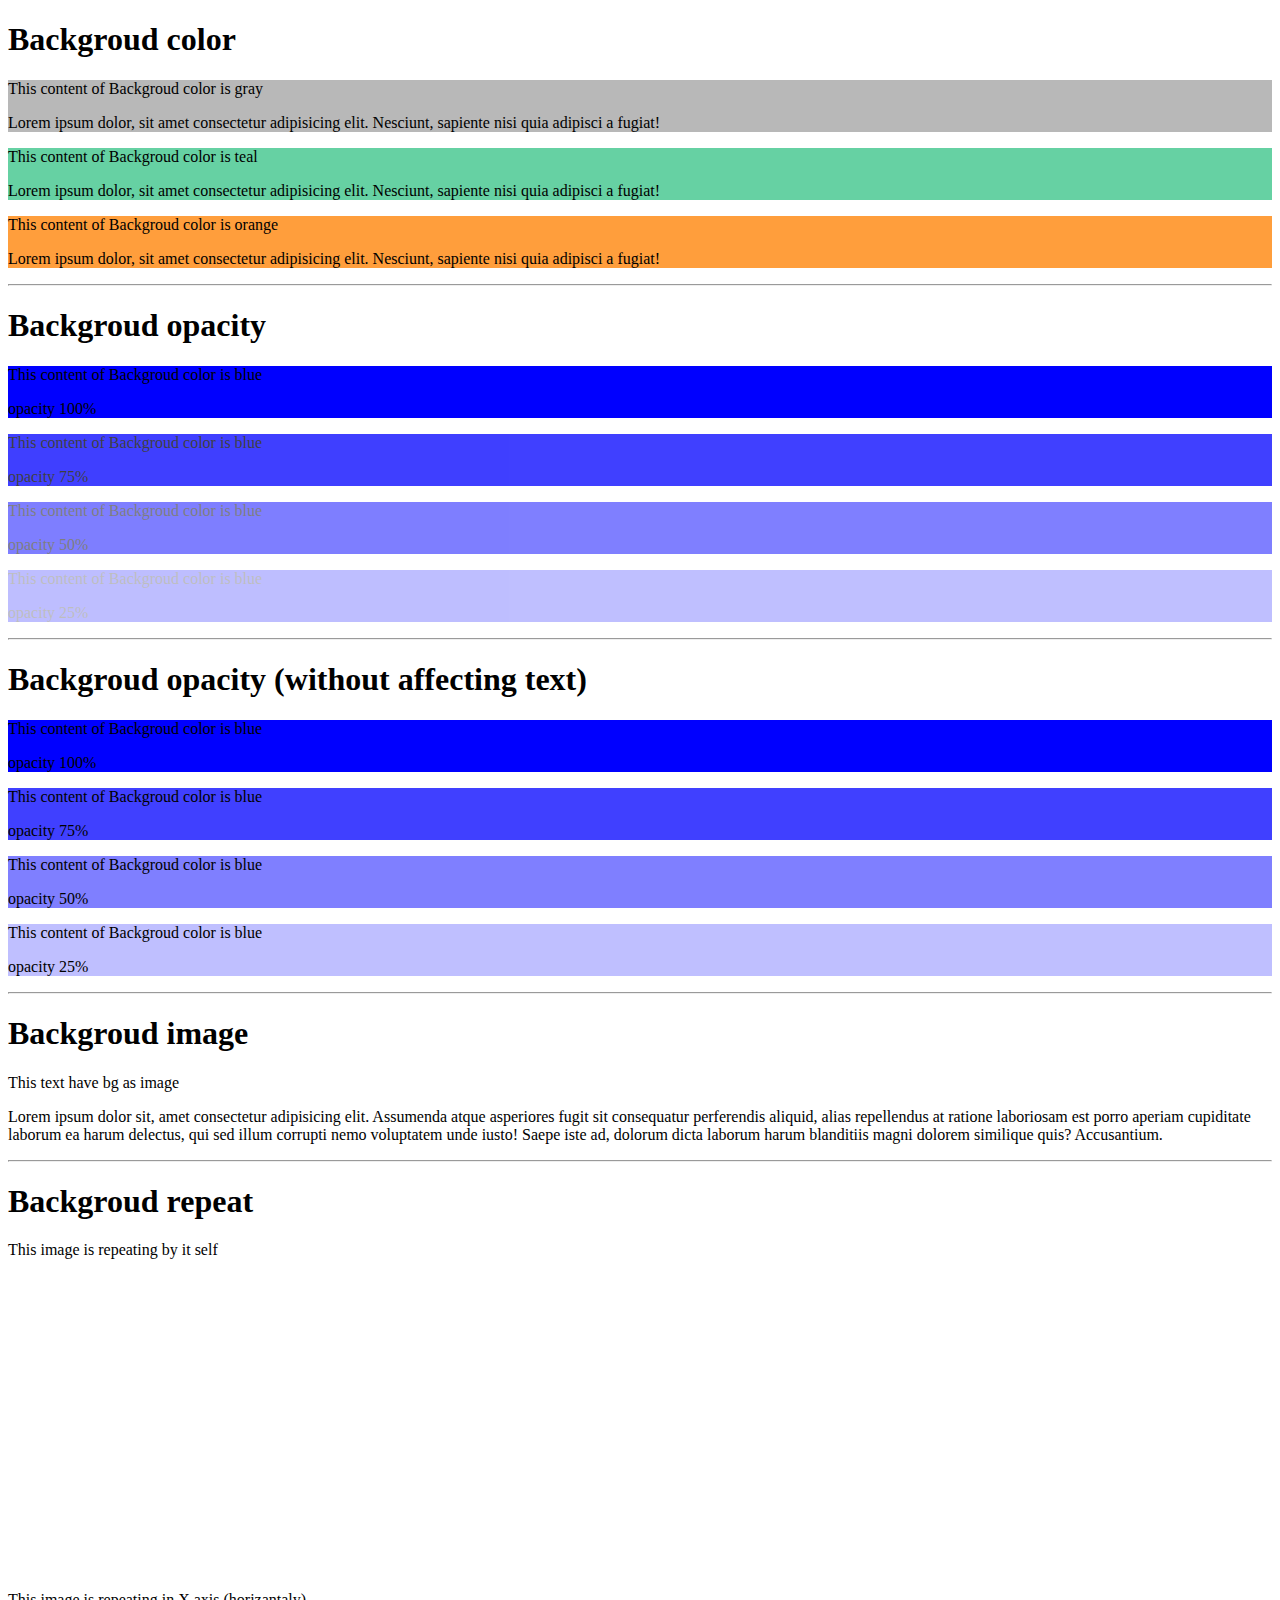
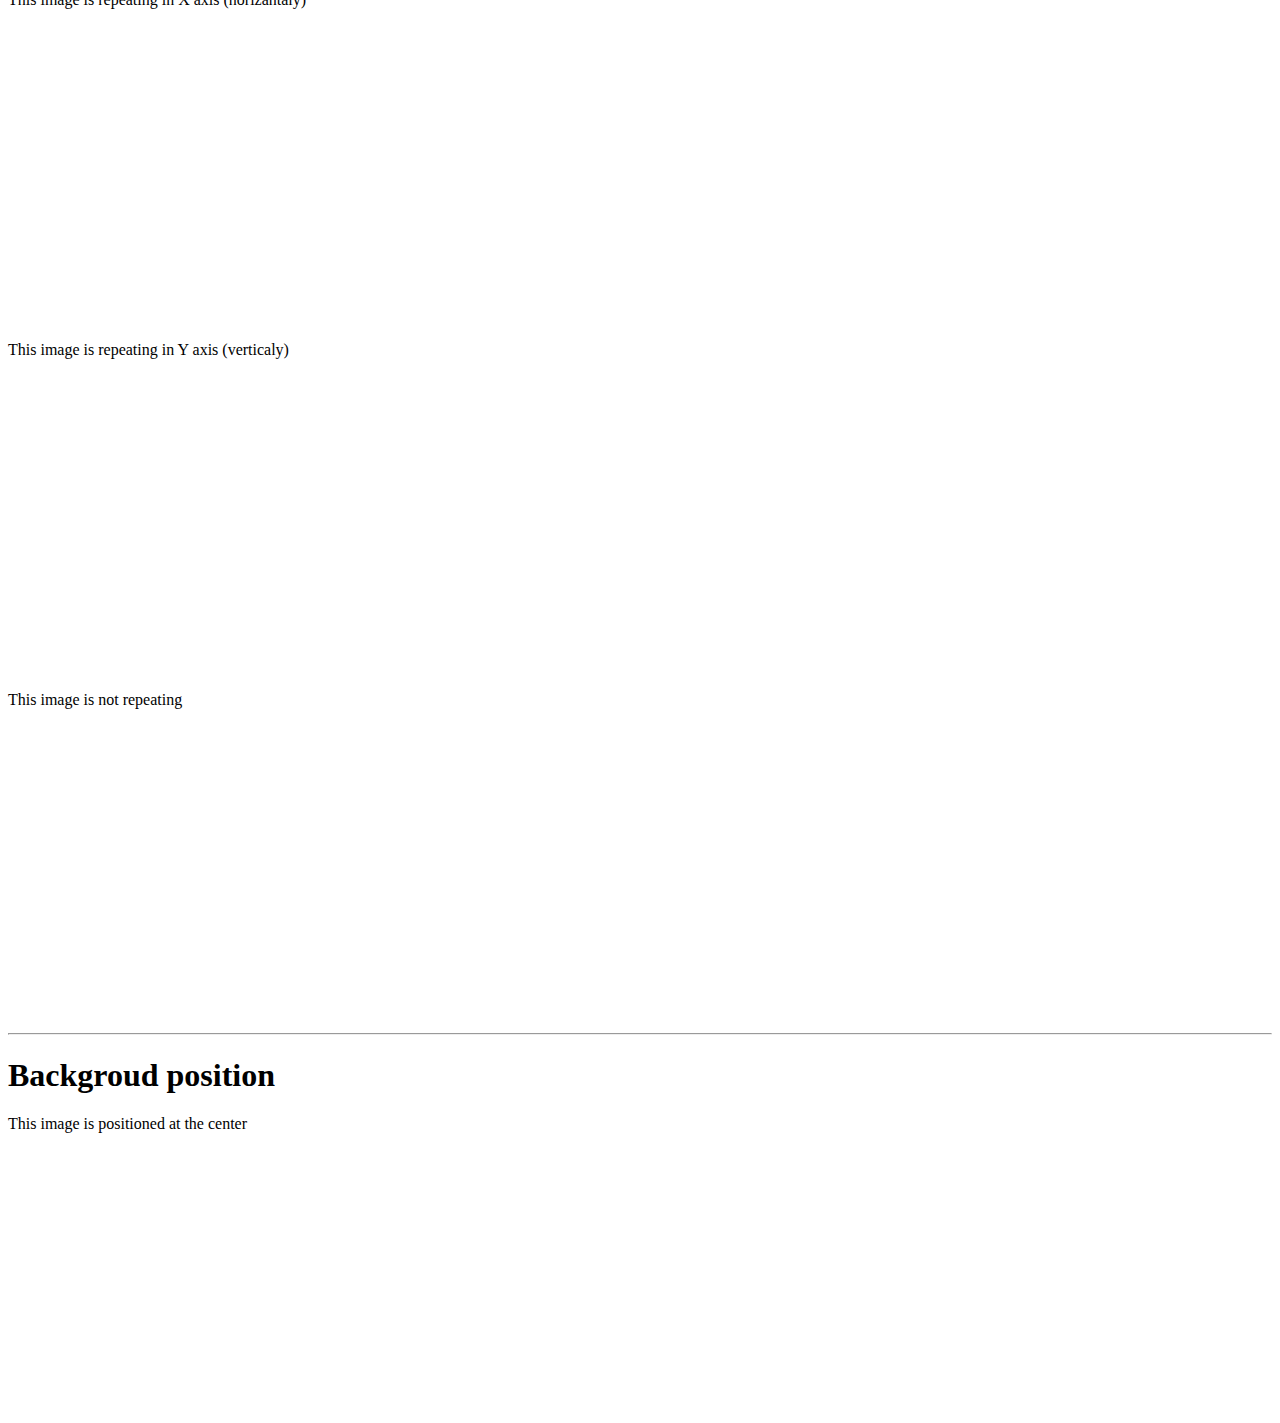
==== (02)_CSS_background/index.html @ 329bac16 "lesson 2" ====
<!DOCTYPE html>
<html lang="en">
<head>
    <meta charset="UTF-8">
    <meta name="viewport" content="width=device-width, initial-scale=1.0">
    <link rel="stylesheet" href="style.css">
    <title>Document</title>
</head>
<body>

    <!-- Backgroud color -->
    <h1>Backgroud color</h1>
    
    <div class="bg-gray">
        <p>This content of Backgroud color is gray</p>
        <p>Lorem ipsum dolor, sit amet consectetur adipisicing elit. Nesciunt, sapiente nisi quia adipisci a fugiat!</p>
    </div>

    <div class="bg-teal">
        <p>This content of Backgroud color is teal</p>
        <p>Lorem ipsum dolor, sit amet consectetur adipisicing elit. Nesciunt, sapiente nisi quia adipisci a fugiat!</p>
    </div>

    <div class="bg-orange">
        <p>This content of Backgroud color is orange</p>
        <p>Lorem ipsum dolor, sit amet consectetur adipisicing elit. Nesciunt, sapiente nisi quia adipisci a fugiat!</p>
    </div>

    <!-- Backgroud opacity --> <hr>
     <h1>Backgroud opacity</h1>

     <div class="bg-blue-100">
        <p>This content of Backgroud color is blue</p>
        <p>opacity 100%</p>
     </div>

     <div class="bg-blue-75">
        <p>This content of Backgroud color is blue</p>
        <p>opacity 75%</p>
     </div>

     <div class="bg-blue-50">
        <p>This content of Backgroud color is blue</p>
        <p>opacity 50%</p>
     </div>

     <div class="bg-blue-25">
        <p>This content of Backgroud color is blue</p>
        <p>opacity 25%</p>
     </div>
    
     <!-- Backgroud opacity (without affecting text) --> <hr>
      <h1>Backgroud opacity (without affecting text)</h1>

      <div class="bg2-blue-100">
        <p>This content of Backgroud color is blue</p>
        <p>opacity 100%</p>
     </div>

     <div class="bg2-blue-75">
        <p>This content of Backgroud color is blue</p>
        <p>opacity 75%</p>
     </div>

     <div class="bg2-blue-50">
        <p>This content of Backgroud color is blue</p>
        <p>opacity 50%</p>
     </div>

     <div class="bg2-blue-25">
        <p>This content of Backgroud color is blue</p>
        <p>opacity 25%</p>
     </div>

     <!-- Backgroud image --> <hr>
      <h1>Backgroud image</h1>
      
      <div class="bg-img"> 
        <p>This text have bg as image</p>
        <p>Lorem ipsum dolor sit, amet consectetur adipisicing elit. Assumenda atque asperiores fugit sit consequatur perferendis aliquid, alias repellendus at ratione laboriosam est porro aperiam cupiditate laborum ea harum delectus, qui sed illum corrupti nemo voluptatem unde iusto! Saepe iste ad, dolorum dicta laborum harum blanditiis magni dolorem similique quis? Accusantium.</p>       
      </div>

      <!-- Backgroud image Repeat --> <hr>
      <h1>Backgroud repeat</h1>

      <p>This image is repeating by it self</p>
      <div class="size bg-img">
      </div>

      <p>This image is repeating in X axis (horizantaly)</p>
      <div class="size bg-img-x">
      </div>

      <p>This image is repeating in Y axis (verticaly)</p>
      <div class="size bg-img-y">
      </div>

      <p>This image is not repeating</p>
      <div class="size bg-img-nr">
      </div>

      <!-- Backgroud image position --> <hr>
      <h1>Backgroud position</h1>
      <div class="size bg-img-pos">
        <p>This image is positioned at the center</p>
</body>
</html>
---- (02)_CSS_background/style.css ----
body{
    font-family: tahoma;
}

.size{
    width: 100%;
    height: 300px;
}


/* background color */
.bg-gray{background-color: #b8b8b8;}
.bg-teal{background-color: #66d1a3;}
.bg-orange{background-color: #ff9e3c;}

/* background color with opacity */
.bg-blue-100{
    background-color: blue;
}

.bg-blue-75{
    background-color: blue;
    opacity: 0.75;
}

.bg-blue-50{
    background-color: blue;
    opacity: 0.5;
}

.bg-blue-25{
    background-color: blue;
    opacity: 0.25;
}

/* background color with opacity (without affecting text) */
.bg2-blue-100{background-color: blue;}

.bg2-blue-75{background-color: rgba(0, 0, 255, 0.75);}

.bg2-blue-50{background-color: rgba(0, 0, 255, 0.5);}

.bg2-blue-25{background-color: rgba(0, 0, 255, 0.25);}

/* background image  */

.bg-img{
    background-image: url('../\(00\)_CSS_asset/paper.png');

}

/* background image repeat */

/* note this best function of X and Y is to repeat simple gradient image with 1x(more) pixel 
size to make web run faster. not recomend for complex image */

/* source = https://dummyimage.com/ */

.bg-img-x{
    background-image: url('https://dummyimage.com/1x300/9900ff/ffffff.png');
    background-repeat: repeat-x;
}

.bg-img-y{
    background-image: url('https://dummyimage.com/300x1/9900ff/ffffff.png');
    background-repeat: repeat-y;
}

.bg-img-nr{
    background-image: url('../\(00\)_CSS_asset/paper.png');
    background-repeat: no-repeat;
}

/* background image position */
.bg-img-pos{
    background-image: url('../\(00\)_CSS_asset/paper.png');
    background-position: center;
    background-repeat: no-repeat;
}
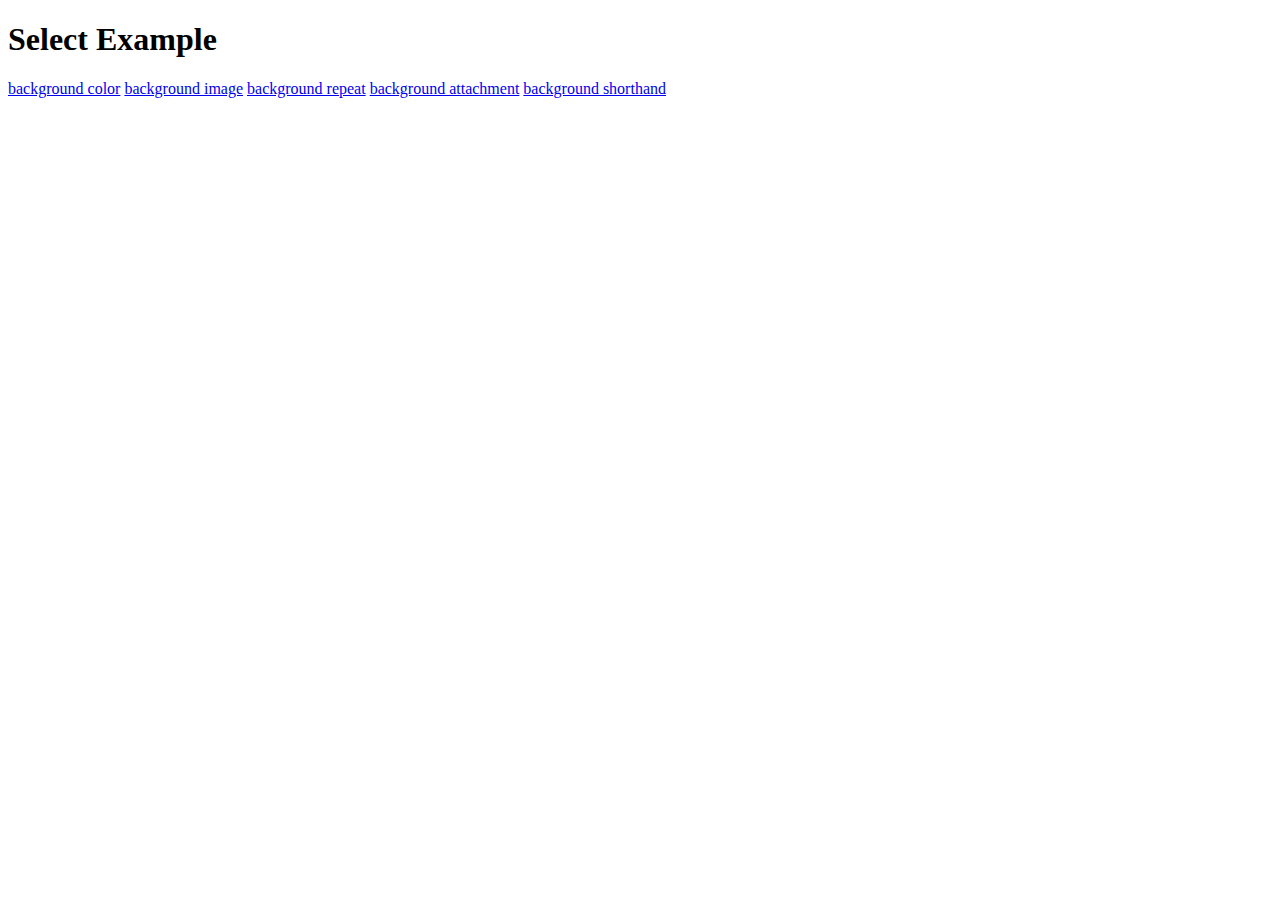
==== commit a42b9938: "lesson 2" ====
--- a/(02)_CSS_background/index.html
+++ b/(02)_CSS_background/index.html
@@ -1,107 +1,24 @@
 <!DOCTYPE html>
 <html lang="en">
 <head>
-    <meta charset="UTF-8">
-    <meta name="viewport" content="width=device-width, initial-scale=1.0">
-    <link rel="stylesheet" href="style.css">
-    <title>Document</title>
+   <meta charset="UTF-8">
+   <meta name="viewport" content="width=device-width, initial-scale=1.0">
+   <title>Document</title>
+   <link rel="stylesheet" href="style.css">
 </head>
 <body>
 
-    <!-- Backgroud color -->
-    <h1>Backgroud color</h1>
-    
-    <div class="bg-gray">
-        <p>This content of Backgroud color is gray</p>
-        <p>Lorem ipsum dolor, sit amet consectetur adipisicing elit. Nesciunt, sapiente nisi quia adipisci a fugiat!</p>
-    </div>
+   <div class="container">
+      <h1>Select Example</h1>
+      <div class="card">
+          <a href="./backgroud-color/index.html">background color</a>
+          <a href="./background-image/index.html">background image</a>
+          <a href="./background-repeat/index.html">background repeat</a>
+          <a href="./background-attachment/index.html">background attachment</a>
+          <a href="./background-shorthand/index.html">background shorthand</a>
 
-    <div class="bg-teal">
-        <p>This content of Backgroud color is teal</p>
-        <p>Lorem ipsum dolor, sit amet consectetur adipisicing elit. Nesciunt, sapiente nisi quia adipisci a fugiat!</p>
-    </div>
+      </div>
+  </div>
 
-    <div class="bg-orange">
-        <p>This content of Backgroud color is orange</p>
-        <p>Lorem ipsum dolor, sit amet consectetur adipisicing elit. Nesciunt, sapiente nisi quia adipisci a fugiat!</p>
-    </div>
-
-    <!-- Backgroud opacity --> <hr>
-     <h1>Backgroud opacity</h1>
-
-     <div class="bg-blue-100">
-        <p>This content of Backgroud color is blue</p>
-        <p>opacity 100%</p>
-     </div>
-
-     <div class="bg-blue-75">
-        <p>This content of Backgroud color is blue</p>
-        <p>opacity 75%</p>
-     </div>
-
-     <div class="bg-blue-50">
-        <p>This content of Backgroud color is blue</p>
-        <p>opacity 50%</p>
-     </div>
-
-     <div class="bg-blue-25">
-        <p>This content of Backgroud color is blue</p>
-        <p>opacity 25%</p>
-     </div>
-    
-     <!-- Backgroud opacity (without affecting text) --> <hr>
-      <h1>Backgroud opacity (without affecting text)</h1>
-
-      <div class="bg2-blue-100">
-        <p>This content of Backgroud color is blue</p>
-        <p>opacity 100%</p>
-     </div>
-
-     <div class="bg2-blue-75">
-        <p>This content of Backgroud color is blue</p>
-        <p>opacity 75%</p>
-     </div>
-
-     <div class="bg2-blue-50">
-        <p>This content of Backgroud color is blue</p>
-        <p>opacity 50%</p>
-     </div>
-
-     <div class="bg2-blue-25">
-        <p>This content of Backgroud color is blue</p>
-        <p>opacity 25%</p>
-     </div>
-
-     <!-- Backgroud image --> <hr>
-      <h1>Backgroud image</h1>
-      
-      <div class="bg-img"> 
-        <p>This text have bg as image</p>
-        <p>Lorem ipsum dolor sit, amet consectetur adipisicing elit. Assumenda atque asperiores fugit sit consequatur perferendis aliquid, alias repellendus at ratione laboriosam est porro aperiam cupiditate laborum ea harum delectus, qui sed illum corrupti nemo voluptatem unde iusto! Saepe iste ad, dolorum dicta laborum harum blanditiis magni dolorem similique quis? Accusantium.</p>       
-      </div>
-
-      <!-- Backgroud image Repeat --> <hr>
-      <h1>Backgroud repeat</h1>
-
-      <p>This image is repeating by it self</p>
-      <div class="size bg-img">
-      </div>
-
-      <p>This image is repeating in X axis (horizantaly)</p>
-      <div class="size bg-img-x">
-      </div>
-
-      <p>This image is repeating in Y axis (verticaly)</p>
-      <div class="size bg-img-y">
-      </div>
-
-      <p>This image is not repeating</p>
-      <div class="size bg-img-nr">
-      </div>
-
-      <!-- Backgroud image position --> <hr>
-      <h1>Backgroud position</h1>
-      <div class="size bg-img-pos">
-        <p>This image is positioned at the center</p>
 </body>
 </html>